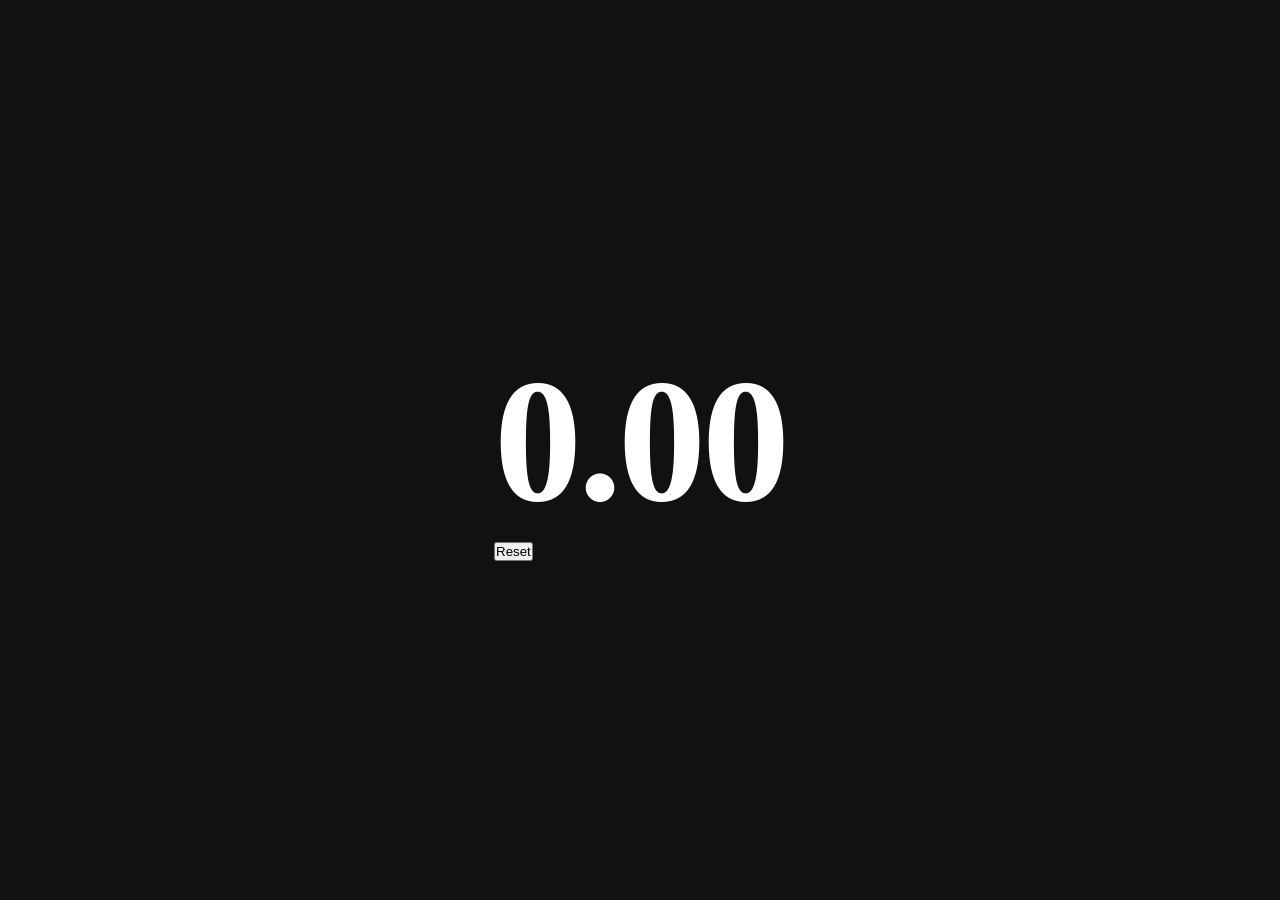
==== index.html @ 005dde44 "Add reset button to index.html Added a reset button to the main section." ====
<!DOCTYPE html>
<html lang="en">

<head>
    <meta charset="UTF-8">

    <meta name="viewport"
          content="width=device-width, initial-scale=1.0">

    <title>Version 0.4</title>

    <!-- Link the CSS file -->
    <link rel="stylesheet" href="style.css">
</head>

<body>

    <main>

        <div id="timer">0.00</div>
    
        <button id="resetButton">
            Reset
        </button>

    </main>

    <!-- Link the JavaScript file -->
    <script type="module" src="js/main.js"></script>
    
</body>

</html>
---- style.css ----
*{
    margin:0;
    padding:0;
    box-sizing:border-box;
}

body{

    background:#111111;

    color:rgb(255, 171, 93);

    font-family: Bahnschrift SemiCondensed;

    height:100vh;

    display:flex;

    justify-content:center;

    align-items:center;

    user-select:none;

}

#timer{

    font-size:11rem;

    font-weight:700;

    letter-spacing:-4px;

}
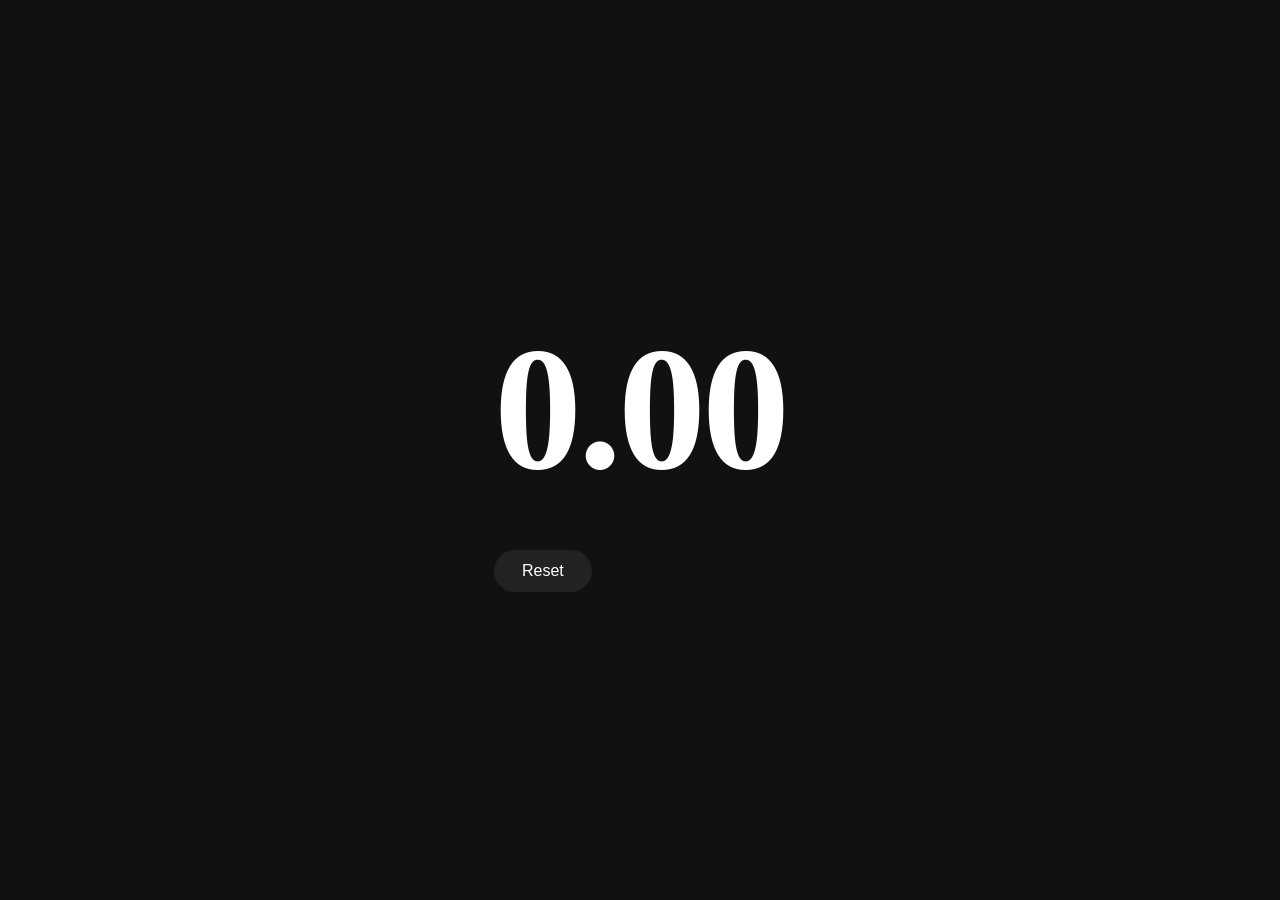
==== commit 7c912c44: "Bump HTML version from 0.4 to 0.5 Updated the HTML version from 0.4 to 0.5." ====
--- a/index.html
+++ b/index.html
@@ -7,7 +7,7 @@
     <meta name="viewport"
           content="width=device-width, initial-scale=1.0">
 
-    <title>Version 0.4</title>
+    <title>Version 0.5</title>
 
     <!-- Link the CSS file -->
     <link rel="stylesheet" href="style.css">
--- a/style.css
+++ b/style.css
@@ -33,3 +33,39 @@
     letter-spacing:-4px;
 
 }
+
+#resetButton {
+
+    margin-top: 40px;
+
+    padding: 12px 28px;
+
+    border: none;
+
+    border-radius: 999px;
+
+    background: #222;
+
+    color: white;
+
+    font-size: 1rem;
+
+    cursor: pointer;
+
+    transition: 0.2s ease;
+
+}
+
+#resetButton:hover {
+
+    background: #333;
+
+    transform: translateY(-2px);
+
+}
+
+#resetButton:active {
+
+    transform: scale(0.96);
+
+}
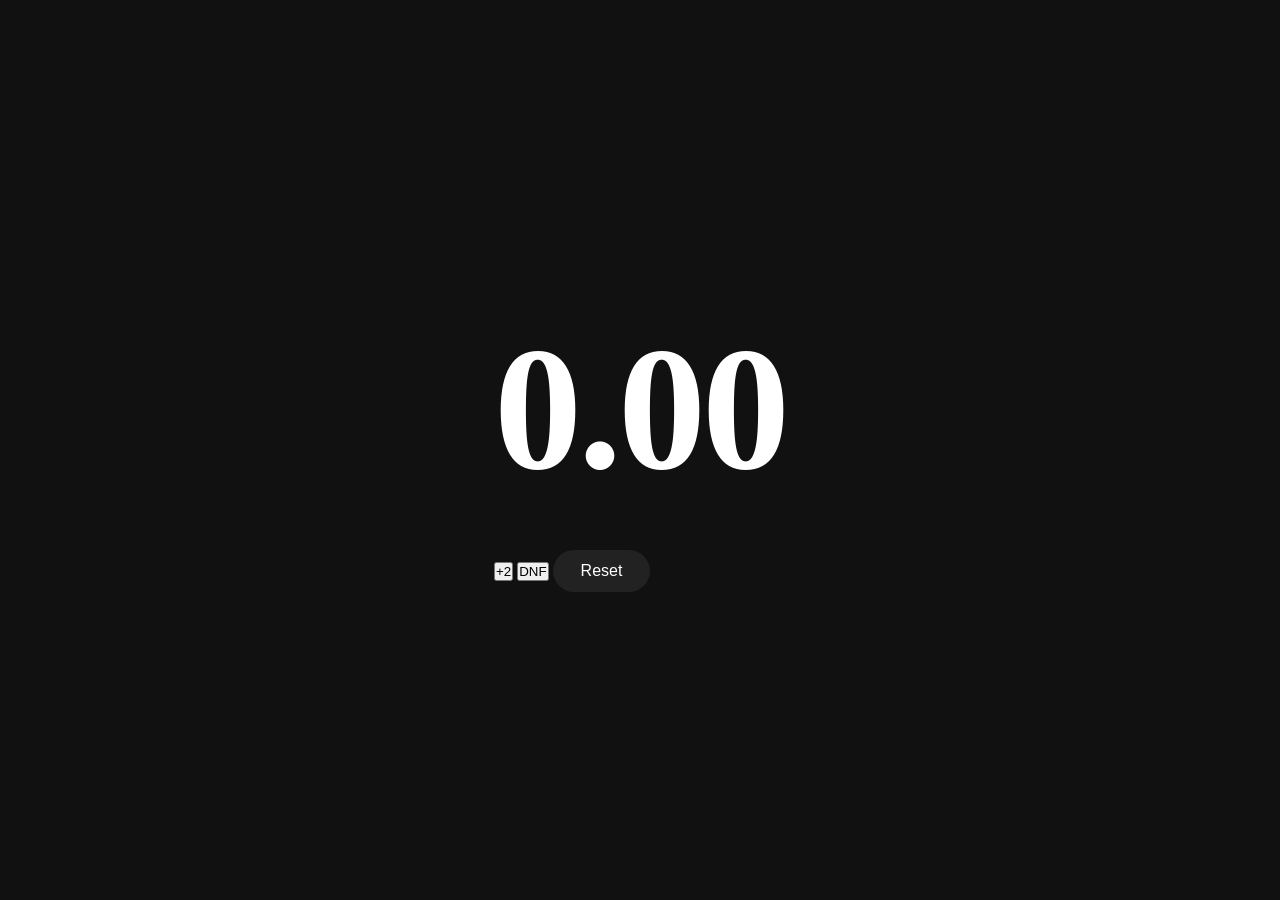
==== commit cd2c35b8: "Update HTML version to 0.7 Updated the HTML version from 0.5 to 0.7." ====
--- a/index.html
+++ b/index.html
@@ -7,7 +7,7 @@
     <meta name="viewport"
           content="width=device-width, initial-scale=1.0">
 
-    <title>Version 0.5</title>
+    <title>Version 0.7</title>
 
     <!-- Link the CSS file -->
     <link rel="stylesheet" href="style.css">
@@ -19,9 +19,15 @@
 
         <div id="timer">0.00</div>
     
-        <button id="resetButton">
-            Reset
-        </button>
+        <div id="controls">
+    
+            <button id="plus2Button">+2</button>
+    
+            <button id="dnfButton">DNF</button>
+    
+            <button id="resetButton">Reset</button>
+    
+        </div>
 
     </main>
 
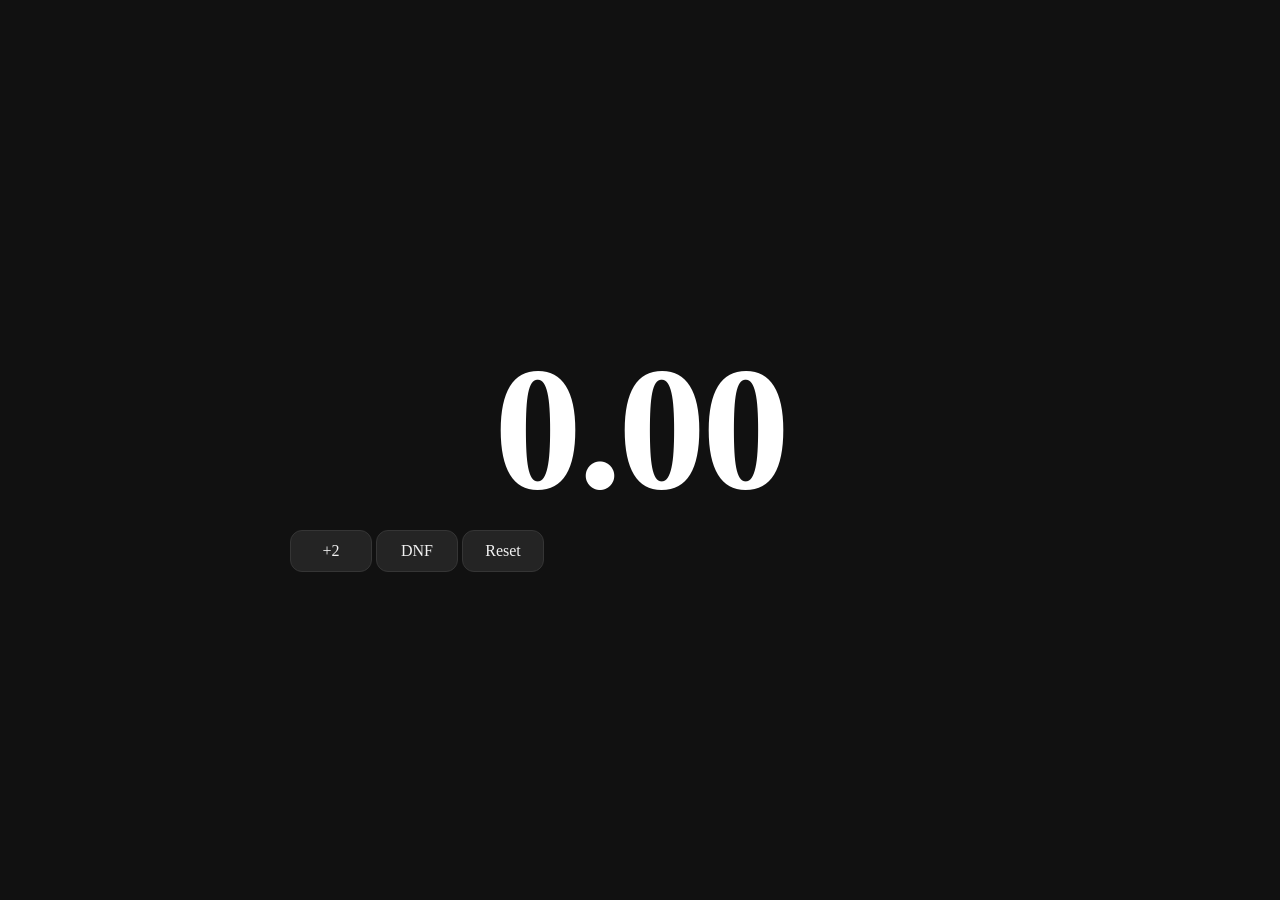
==== commit 9ce9ddc5: "Update HTML to version 0.8" ====
--- a/index.html
+++ b/index.html
@@ -7,7 +7,7 @@
     <meta name="viewport"
           content="width=device-width, initial-scale=1.0">
 
-    <title>Version 0.7</title>
+    <title>Version 0.8</title>
 
     <!-- Link the CSS file -->
     <link rel="stylesheet" href="style.css">
--- a/style.css
+++ b/style.css
@@ -24,47 +24,57 @@
 
 }
 
-#timer{
+#timer {
 
-    font-size:11rem;
+    font-size: 11rem;
 
-    font-weight:700;
+    font-weight: 700;
 
-    letter-spacing:-4px;
+    letter-spacing: -4px;
+
+    width: 700px;
+
+    text-align: center;
+
+    font-variant-numeric: tabular-nums;
 
 }
 
-#resetButton {
 
-    margin-top: 40px;
 
-    padding: 12px 28px;
+#controls button {
 
-    border: none;
+    min-width: 82px;
 
-    border-radius: 999px;
+    height: 42px;
 
-    background: #222;
+    padding: 0 18px;
 
-    color: white;
+    background: #242424;
+
+    color: #f2f2f2;
+
+    border: 1px solid #353535;
+
+    border-radius: 12px;
 
     font-size: 1rem;
 
+    font-family: inherit;
+
     cursor: pointer;
 
-    transition: 0.2s ease;
+    transition: background 0.2s, transform 0.15s;
 
 }
 
-#resetButton:hover {
+#controls button:hover {
 
-    background: #333;
-
-    transform: translateY(-2px);
+    background: #313131;
 
 }
 
-#resetButton:active {
+#controls button:active {
 
     transform: scale(0.96);
 
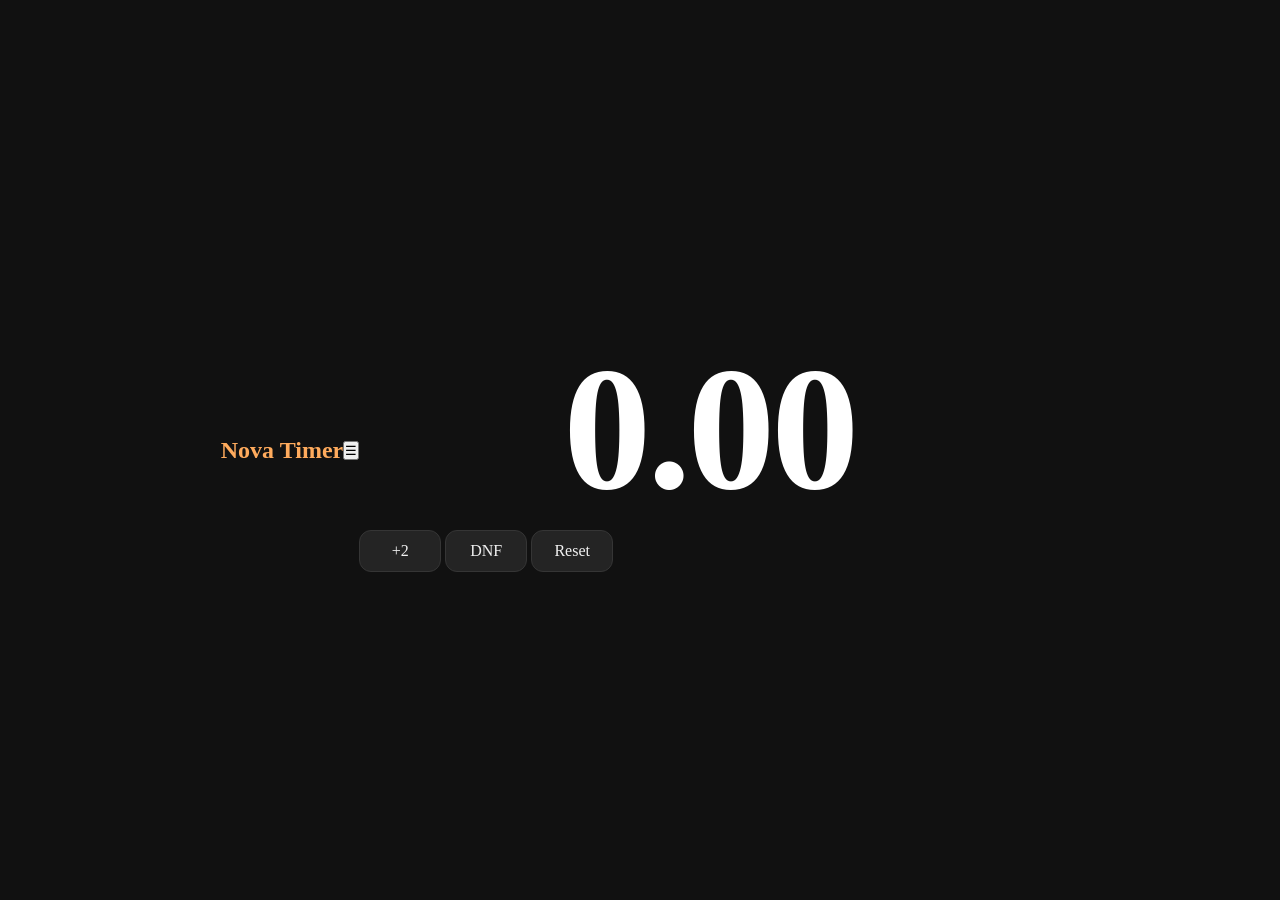
==== commit 326867fb: "Update index.html to version 0.9 with sidebar Updated the version number and added a sidebar and men" ====
--- a/index.html
+++ b/index.html
@@ -7,7 +7,7 @@
     <meta name="viewport"
           content="width=device-width, initial-scale=1.0">
 
-    <title>Version 0.8</title>
+    <title>Version 0.9</title>
 
     <!-- Link the CSS file -->
     <link rel="stylesheet" href="style.css">
@@ -15,25 +15,30 @@
 
 <body>
 
+    <!-- Sidebar -->
+    <aside id="sidebar">
+        <h2>Nova Timer</h2>
+    </aside>
+
+    <!-- Menu Button -->
+    <button id="menuButton">
+        ☰
+    </button>
+
     <main>
 
         <div id="timer">0.00</div>
-    
+
         <div id="controls">
-    
             <button id="plus2Button">+2</button>
-    
             <button id="dnfButton">DNF</button>
-    
             <button id="resetButton">Reset</button>
-    
         </div>
 
     </main>
 
-    <!-- Link the JavaScript file -->
     <script type="module" src="js/main.js"></script>
-    
+
 </body>
 
 </html>
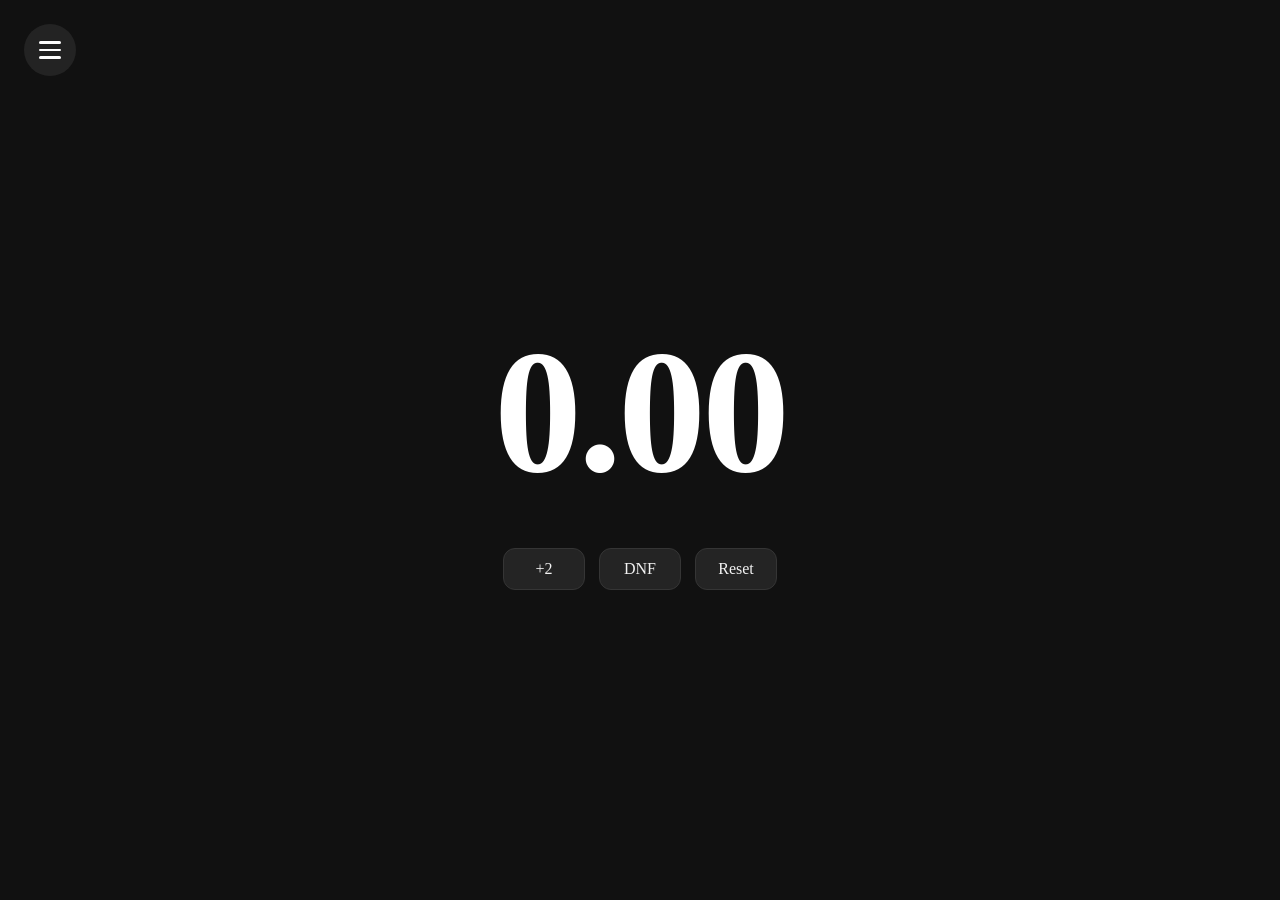
==== commit c49c0c4b: "Update HTML to version 1.2" ====
--- a/index.html
+++ b/index.html
@@ -7,7 +7,7 @@
     <meta name="viewport"
           content="width=device-width, initial-scale=1.0">
 
-    <title>Version 0.9</title>
+    <title>Version 1.2</title>
 
     <!-- Link the CSS file -->
     <link rel="stylesheet" href="style.css">
@@ -22,20 +22,28 @@
 
     <!-- Menu Button -->
     <button id="menuButton">
-        ☰
+
+    <span></span>
+    <span></span>
+    <span></span>
+
     </button>
 
-    <main>
+    <div id="content">
 
-        <div id="timer">0.00</div>
+        <main>
+    
+            <div id="timer">0.00</div>
+    
+            <div id="controls">
+                <button id="plus2Button">+2</button>
+                <button id="dnfButton">DNF</button>
+                <button id="resetButton">Reset</button>
+            </div>
+    
+        </main>
 
-        <div id="controls">
-            <button id="plus2Button">+2</button>
-            <button id="dnfButton">DNF</button>
-            <button id="resetButton">Reset</button>
-        </div>
-
-    </main>
+    </div>
 
     <script type="module" src="js/main.js"></script>
 
--- a/style.css
+++ b/style.css
@@ -41,6 +41,21 @@
 }
 
 
+#controls {
+
+    display: flex;
+
+    justify-content: center;
+
+    align-items: center;
+
+    gap: 14px;
+
+    margin-top: 35px;
+
+    width: 100%;
+
+}
 
 #controls button {
 
@@ -79,3 +94,128 @@
     transform: scale(0.96);
 
 }
+
+/* ---------- MENU BUTTON ---------- */
+
+/* ---------- MENU BUTTON ---------- */
+
+#menuButton{
+
+    position:fixed;
+
+    top:24px;
+
+    left:24px;
+
+    width:52px;
+
+    height:52px;
+
+    background:#232323;
+
+    border:none;
+
+    border-radius:50%;
+
+    display:flex;
+
+    flex-direction:column;
+
+    justify-content:center;
+
+    align-items:center;
+
+    gap:5px;
+
+    cursor:pointer;
+
+    transition:.25s;
+
+    z-index:1001;
+
+}
+
+#menuButton:hover{
+
+    background:#303030;
+
+}
+
+#menuButton span{
+
+    width:22px;
+
+    height:2.5px;
+
+    background:white;
+
+    border-radius:999px;
+
+    transition:.25s;
+
+}
+
+/* ---------- OPEN ANIMATION ---------- */
+
+#menuButton.open span:nth-child(1){
+
+    transform:translateY(7.5px) rotate(45deg);
+
+}
+
+#menuButton.open span:nth-child(2){
+
+    opacity:0;
+
+}
+
+#menuButton.open span:nth-child(3){
+
+    transform:translateY(-7.5px) rotate(-45deg);
+
+}
+
+
+/* ---------- SIDEBAR ---------- */
+
+#sidebar{
+
+    position:fixed;
+
+    top:0;
+
+    left:-280px;
+
+    width:280px;
+
+    height:100vh;
+
+    background:#1b1b1b;
+
+    transition:left .25s ease;
+
+    padding:30px;
+
+    z-index:1000;
+
+}
+
+#sidebar.open{
+
+    left:0;
+
+}
+
+/* ---------- CONTENT ---------- */
+
+#content{
+
+    transition: transform .25s ease;
+
+}
+
+#content.shift{
+
+    transform: translateX(220px);
+
+}
